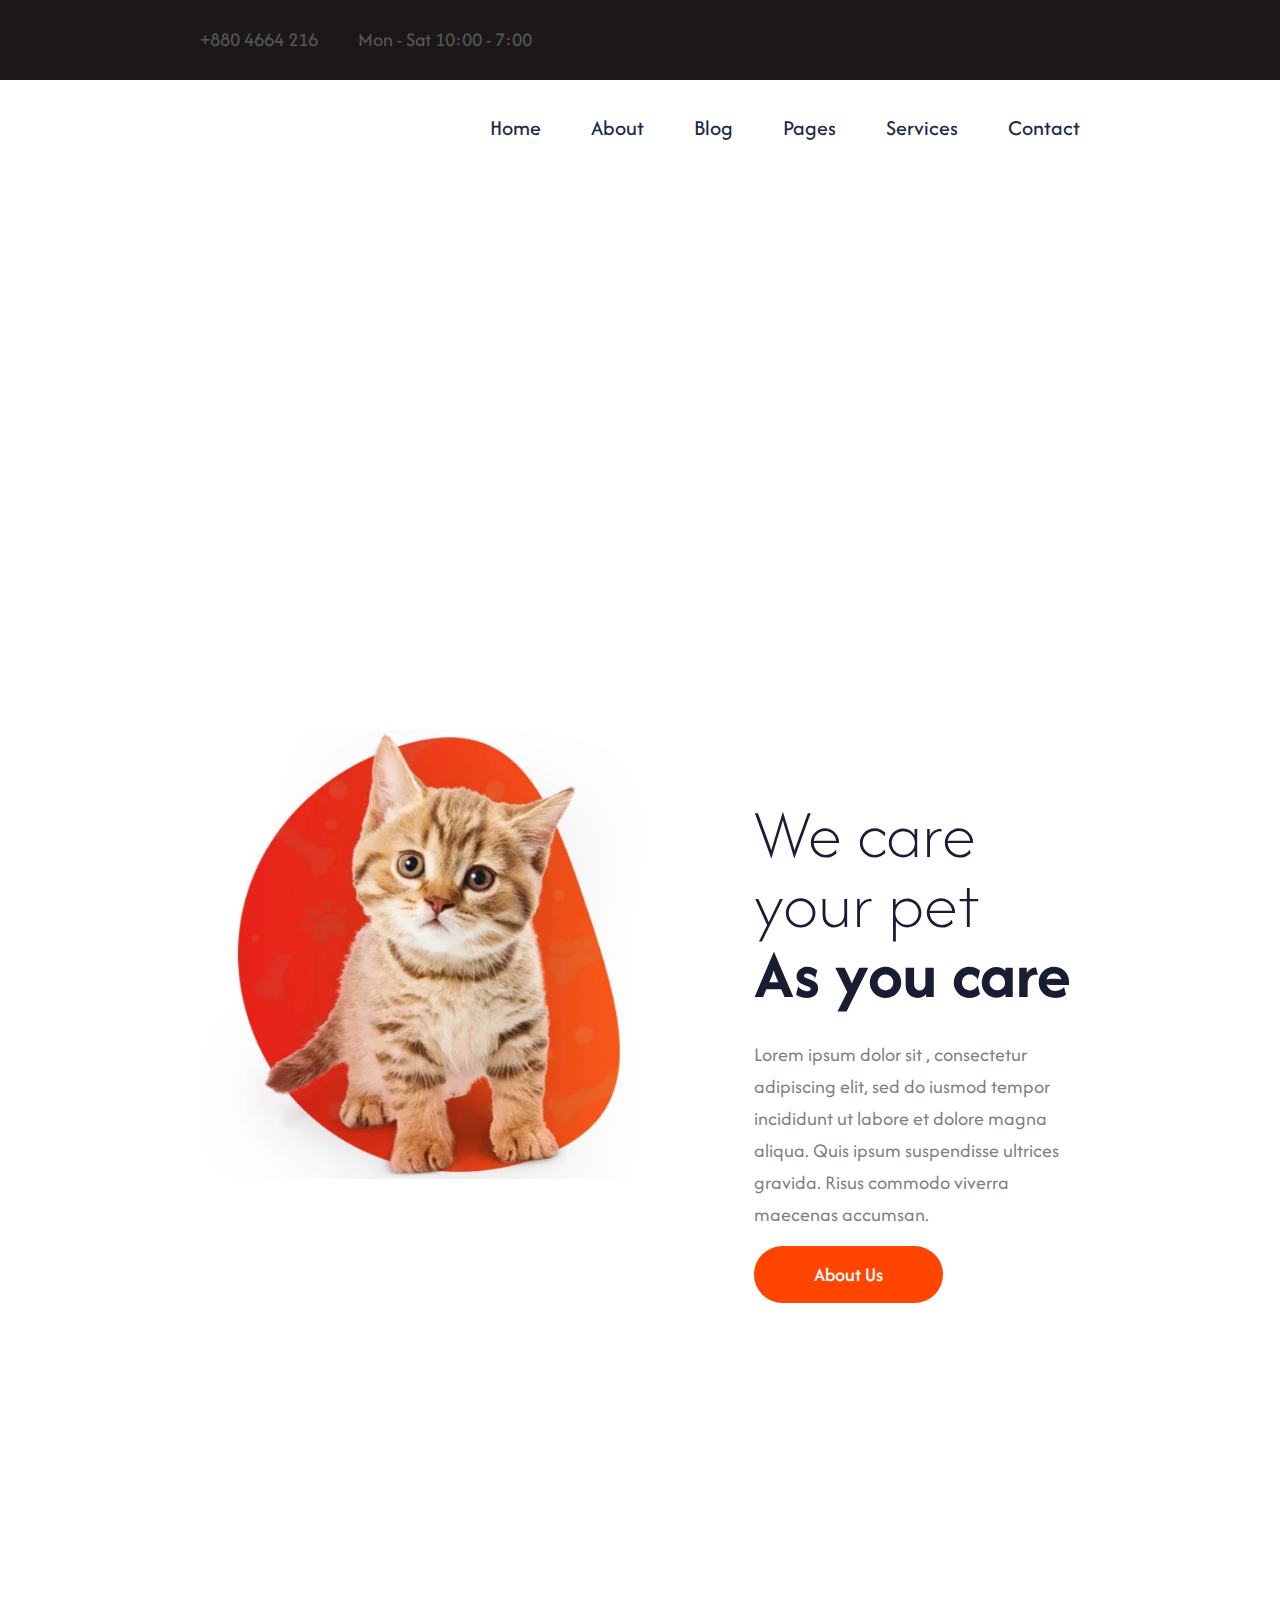
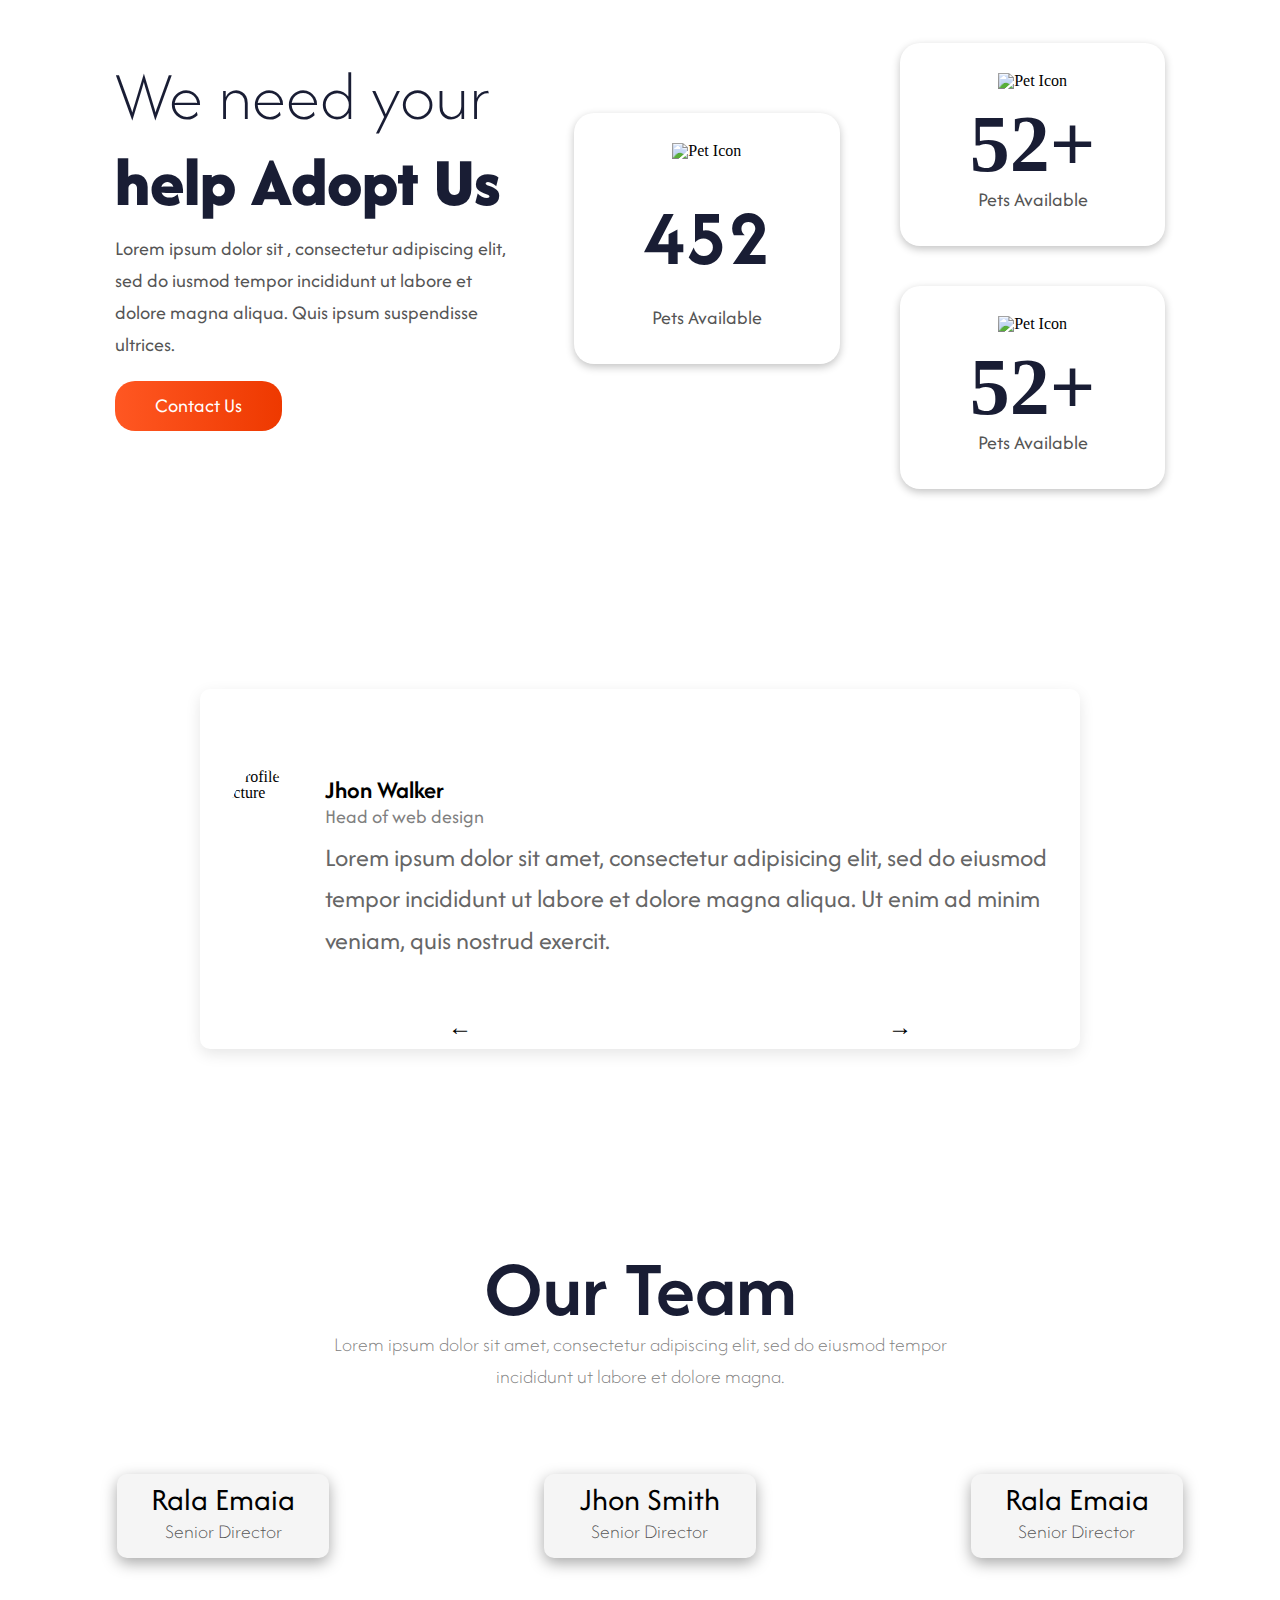
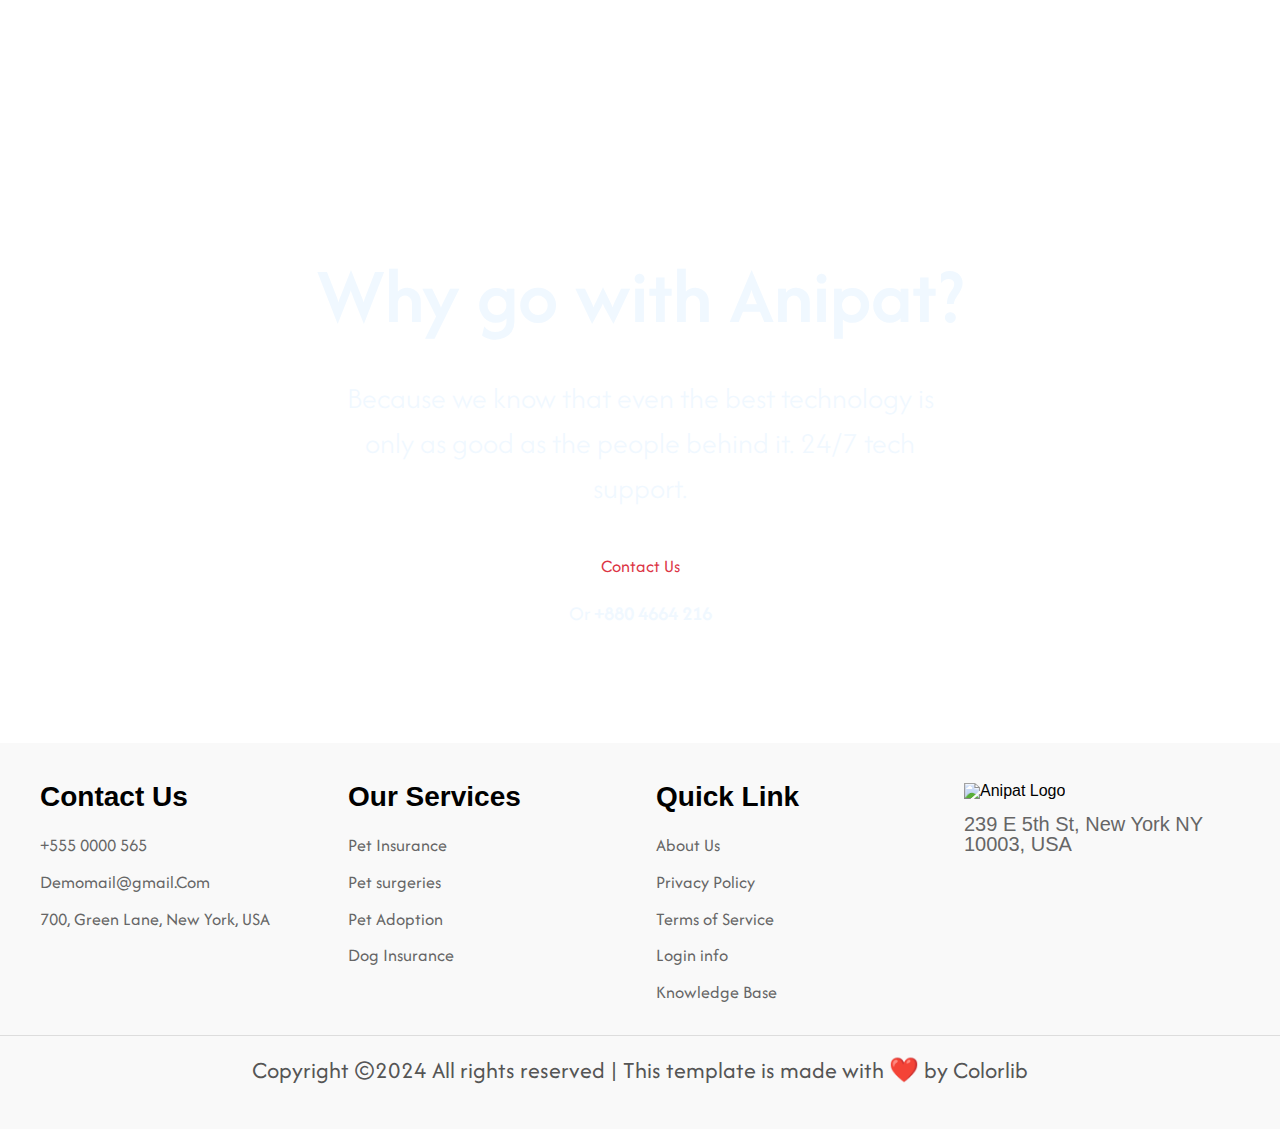
==== aboutus.html @ 65e881c6 "first commit" ====
<!DOCTYPE html>
<html lang="en">
<head>
    <meta charset="UTF-8">
    <meta name="viewport" content="width=device-width, initial-scale=1.0">
    <title>Animal</title>
    <link rel="stylesheet" href="./assets/css/main.css">
    <link rel="stylesheet" href="https://cdnjs.cloudflare.com/ajax/libs/font-awesome/6.6.0/css/all.min.css" integrity="sha512-Kc323vGBEqzTmouAECnVceyQqyqdsSiqLQISBL29aUW4U/M7pSPA/gEUZQqv1cwx4OnYxTxve5UMg5GT6L4JJg==" crossorigin="anonymous" referrerpolicy="no-referrer" />
    <link rel="preconnect" href="https://fonts.googleapis.com">
    <link rel="preconnect" href="https://fonts.gstatic.com" crossorigin>
    <link href="https://fonts.googleapis.com/css2?family=Afacad+Flux:wght@100..1000&display=swap" rel="stylesheet">
    <script defer src="./assets/js/increment.js"></script>
    <script defer src="./assets/js/slider.js"></script>
    <script defer src="./assets/js/bars.js"></script>
    <script defer src="./assets/js/main.js"></script>
</head>
<body>
    <!-- top-header -->
    <header class="top-header">
        <ul class="text">
            <p>+880 4664 216</p>
            <p> Mon - Sat 10:00 - 7:00</p>
        </ul>
        <ul class="icon">
            <i class="fa-brands fa-facebook-f"></i>
            <i class="fa-brands fa-pinterest-p"></i>
            <i class="fa-brands fa-google-plus-g"></i>
            <i class="fa-brands fa-linkedin-in"></i>
        </ul>
    </header>
    <!-- header -->
     <header class="main-header">
        <img src="https://preview.colorlib.com/theme/anipat/img/logo.png.webp" alt="" >
        <ul class="pages">
            <p><a href="home.html">Home</a></p>
<p><a href="aboutus.html">About</a></p>
<p><a href="blog.html">Blog</a></p>
<p><a href="pages.html">Pages</a></p>
<p><a href="services.html">Services</a></p>
<p><a href="contact.html">Contact</a></p>
        </ul>
        <div class="hamburger">
            <i class="fa-solid fa-bars"></i>
            <p  id="pages">Home</p>
            <p id="pages">About</p>
            <p id="pages">Blog</p>
            <p id="pages">Pages</p>
            <p id="pages">Services</p>
            <p id="pages">Contact</p>
        </div>
        
     </header>


     <!-- aboutus -->
     <section class="about-us">
        <div class="content">
            <h1>About Us</h1>
        </div>
    </section>
    <!-- wecare -->

    <div class="wecare">
        <div class="image">
        <img src="./assets/media/wecare.jpg" alt="wecare">
    </div>
    <div class="text">
        <h5>We care your pet</h5>
        <h4>As you care</h4>
        <p>Lorem ipsum dolor sit , consectetur adipiscing elit, sed do
            iusmod tempor incididunt ut labore et dolore magna aliqua.
            Quis ipsum suspendisse ultrices gravida. Risus commodo
            viverra maecenas accumsan.</p>
        <button>About Us</button>
    </div>
    </div>
    

    <!-- adoptus -->
    <section class="adopt-section">
        <div class="content">

            <h2>We need your</h2>
            <h2> <strong>help Adopt Us</strong></h2>
            <p>Lorem ipsum dolor sit , consectetur adipiscing elit, sed do iusmod tempor incididunt ut labore et dolore magna aliqua. Quis ipsum suspendisse ultrices.</p>
            <a href="#" class="contact-btn">Contact Us</a>
        </div>
        <div class="container">
        <div class="card-container1">
            <div class="card">
                <img src="https://preview.colorlib.com/theme/anipat/img/adapt_icon/1.png" alt="Pet Icon">
                <p class="number1">452</p>
                <p>Pets Available</p>
            </div>
        </div>
        <div class="card-container2">
            <div class="card">
                <img src="https://preview.colorlib.com/theme/anipat/img/adapt_icon/2.png" alt="Pet Icon">
                <br>
                <span class="number">52</span><span class="plus">+</span>
                <p>Pets Available</p>
            </div>
            <div class="card">
                <img src="https://preview.colorlib.com/theme/anipat/img/adapt_icon/3.png" alt="Pet Icon">
                <br>
                <span class="number">52</span><span class="plus">+</span>
                <p>Pets Available</p>
            </div>
        </div>
    </div>
</div>
    </section>


    <!-- slider -->
    <div class="slider-container">
        <div class="slider">
            <div class="slide active">
                <img src="https://preview.colorlib.com/theme/anipat/img/team/1.png" alt="Profile Picture" class="profile-img">
                <div class="testimonial-content">
                    <h3>Jhon Walker</h3>
                    <h4>Head of web design</h4>
                    <p>Lorem ipsum dolor sit amet, consectetur adipisicing elit, sed do eiusmod tempor incididunt ut labore et dolore magna aliqua. Ut enim ad minim veniam, quis nostrud exercit.</p>
                </div>
            </div>
            <div class="slide">
                <img src="https://preview.colorlib.com/theme/anipat/img/team/1.png" alt="Profile Picture" class="profile-img">
                <div class="testimonial-content">
                    <h3>Jhon Walker</h3>
                    <h4>Head of web design</h4>
                    <p>Lorem ipsum dolor sit amet, consectetur adipisicing elit, sed do eiusmod tempor incididunt ut labore et dolore magna aliqua. Ut enim ad minim veniam, quis nostrud exercit.</p>
                </div>
            </div>
            <div class="slide">
                <img src="https://preview.colorlib.com/theme/anipat/img/team/1.png" alt="Profile Picture" class="profile-img">
                <div class="testimonial-content">
                    <h3>Jhon Walker</h3>
                    <h4>Head of web design</h4>
                    <p>Lorem ipsum dolor sit amet, consectetur adipisicing elit, sed do eiusmod tempor incididunt ut labore et dolore magna aliqua. Ut enim ad minim veniam, quis nostrud exercit.</p>
                </div>
            </div>
        </div>
        <div class="navigation">
            <span class="nav-button prev">&larr;</span>
            <span class="nav-button next">&rarr;</span>
        </div>
    </div>
    

    <!-- ourteam -->
     <div class="ourteam">
        <div class="textcontainer">
            <h3>Our Team</h3>
            <p>Lorem ipsum dolor sit amet, consectetur adipiscing elit, sed do eiusmod tempor incididunt ut labore et dolore magna.</p>
        </div>
    <div class="profile-container">
        <div class="profile-card">
            <img src="https://preview.colorlib.com/theme/anipat/img/team/1.png" alt="Profile Picture 1">
            <div class="profile-info">
                <h3>Rala Emaia</h3>
                <p>Senior Director</p>
            </div>
        </div>
        <div class="profile-card">
            <img src="https://preview.colorlib.com/theme/anipat/img/team/2.png" alt="Profile Picture 2">
            <div class="profile-info">
                <h3>Jhon Smith</h3>
                <p>Senior Director</p>
            </div>
        </div>
        <div class="profile-card">
            <img src="https://preview.colorlib.com/theme/anipat/img/team/3.png" alt="Profile Picture 3">
            <div class="profile-info">
                <h3>Rala Emaia</h3>
                <p>Senior Director</p>
            </div>
        </div>
    </div>
</div>

<!-- whygo -->
<div class="whygo">
    
        <div class="why">Why go with Anipat?</div>
        <div class="context">Because we know that even the best technology is only as good as the people behind it. 24/7 tech support. </div>
        <button>Contact Us</button>
        <p>Or <b>+880 4664 216</b></p>
      </div>

      <!-- footer -->
      <footer>
        <div class="footer-container">
          <div class="footer-section">
            <h3>Contact Us</h3>
            <p>+555 0000 565</p>
            <p>Demomail@gmail.Com</p>
            <p>700, Green Lane, New York, USA</p>
          </div>
          <div class="footer-section">
            <h3>Our Services</h3>
            <p>Pet Insurance</p>
            <p>Pet surgeries</p>
            <p>Pet Adoption</p>
            <p>Dog Insurance</p>
          </div>
          <div class="footer-section">
            <h3>Quick Link</h3>
            <p>About Us</p>
            <p>Privacy Policy</p>
            <p>Terms of Service</p>
            <p>Login info</p>
            <p>Knowledge Base</p>
          </div>
          <div class="footer-section">
            <div class="footer-logo">
              <img src="https://preview.colorlib.com/theme/anipat/img/logo.png.webp" alt="Anipat Logo">
              <address>239 E 5th St, New York NY 10003, USA</address>
            </div>
            <div class="social-icons">
              <a href="#"><i class="fab fa-facebook-f"></i></a>
              <a href="#"><i class="fab fa-pinterest-p"></i></a>
              <a href="#"><i class="fab fa-google-plus-g"></i></a>
              <a href="#"><i class="fab fa-linkedin-in"></i></a>
            </div>
          </div>
        </div>
        <div class="footer-bottom">
          <p>Copyright ©2024 All rights reserved | This template is made with <span>❤️</span> by Colorlib</p>
        </div>
      </footer>
</body>
</body>
</html>
---- assets/css/main.css ----
/* http://meyerweb.com/eric/tools/css/reset/
   v5.0.2 | 20191019
   License: none (public domain)
*/
@import url("https://fonts.googleapis.com/css2?family=Roboto:ital,wght@0,100;0,300;0,400;0,500;0,700;0,900;1,100;1,300;1,400;1,500;1,700;1,900&display=swap");
html, body, div, span, applet, object, iframe,
h1, h2, h3, h4, h5, h6, p, blockquote, pre,
a, abbr, acronym, address, big, cite, code,
del, dfn, em, img, ins, kbd, q, s, samp,
small, strike, strong, sub, sup, tt, var,
b, u, i, center,
dl, dt, dd, ol, ul, li,
fieldset, form, label, legend,
table, caption, tbody, tfoot, thead, tr, th, td,
article, aside, canvas, details, embed,
figure, figcaption, footer, header, hgroup,
main, menu, nav, output, ruby, section, summary,
time, mark, audio, video {
  margin: 0;
  padding: 0;
  border: 0;
  font-size: 100%;
  font: inherit;
  vertical-align: baseline;
}

/* HTML5 display-role reset for older browsers */
article, aside, details, figcaption, figure,
footer, header, hgroup, main, menu, nav, section {
  display: block;
}

/* HTML5 hidden-attribute fix for newer browsers */
*[hidden] {
  display: none;
}

body {
  line-height: 1;
}

menu, ol, ul {
  list-style: none;
}

blockquote, q {
  quotes: none;
}

blockquote:before, blockquote:after,
q:before, q:after {
  content: "";
  content: none;
}

table {
  border-collapse: collapse;
  border-spacing: 0;
}

* {
  font-family: "Afacad Flux";
}

.top-header {
  display: flex;
  justify-content: space-between;
  align-items: center;
  background-color: #1C1818;
  padding: 24px 200px;
}
.top-header ul.text {
  display: flex;
  gap: 40px;
  color: #e2e2e2;
  font-size: 20px;
  font-family: "Afacad Flux";
  font-weight: 450;
}
.top-header ul.text p {
  margin: 0;
}
.top-header ul.icon {
  display: flex;
  gap: 40px;
}
.top-header ul.icon i {
  color: #e2e2e2;
  font-size: 18px;
  cursor: pointer;
  transition: color 0.3s ease;
}
.top-header ul.icon i:hover {
  color: #dc3545;
}
@media (max-width: 1024px) {
  .top-header {
    padding: 24px 100px;
  }
  .top-header ul.text {
    font-size: 18px;
    gap: 30px;
  }
  .top-header ul.icon i {
    font-size: 16px;
  }
}
@media (max-width: 600px) {
  .top-header {
    flex-direction: column;
    padding: 24px 20px;
    gap: 20px;
  }
  .top-header ul.text {
    flex-direction: column;
    align-items: center;
    gap: 15px;
    font-size: 16px;
  }
  .top-header ul.icon {
    gap: 20px;
  }
  .top-header ul.icon i {
    font-size: 16px;
  }
}

* {
  font-family: "Roboto";
}

.main-header {
  display: flex;
  justify-content: space-between;
  align-items: center;
  padding: 30px 200px;
  background-color: #fff;
  font-family: "Afacad Flux";
}
.main-header img {
  height: 36px;
}
.main-header ul.pages {
  display: flex;
  gap: 50px;
  list-style: none;
}
.main-header ul.pages p a {
  margin: 0;
  font-size: 22px;
  font-weight: 450;
  color: #1a2b48;
  cursor: pointer;
  position: relative;
}
.main-header ul.pages p a:hover {
  color: #dc3545;
}
.main-header ul.pages p a:after {
  content: "";
  display: block;
  width: 0;
  height: 2px;
  background: #ff0000;
  transition: width 0.3s;
  position: absolute;
  bottom: -5px;
  left: 0;
}
.main-header ul.pages p a:hover:after {
  width: 100%;
}
.main-header .hamburger {
  display: none;
  flex-direction: column;
  gap: 4px;
  cursor: pointer;
}
.main-header .hamburger span {
  width: 30px;
  height: 3px;
  background-color: #1a2b48;
  transition: background-color 0.3s;
}
.main-header .hamburger:hover span {
  background-color: #dc3545;
}
@media (max-width: 1024px) {
  .main-header {
    padding: 30px 100px;
  }
  .main-header ul.pages {
    gap: 30px;
  }
  .main-header ul.pages p {
    font-size: 20px;
  }
}
@media (max-width: 768px) {
  .main-header {
    padding: 30px 50px;
  }
  .main-header ul.pages {
    display: none;
  }
  .main-header .hamburger {
    display: flex;
  }
  .main-header.menu-open ul.pages {
    display: flex;
    position: absolute;
    top: 100%;
    left: 0;
    width: 100%;
    flex-direction: column;
    background-color: #fff;
    padding: 20px 0;
    gap: 20px;
  }
  .main-header.menu-open ul.pages p {
    text-align: center;
  }
}

.care-part {
  display: flex;
  flex-direction: column;
  align-items: flex-start;
  justify-content: center;
  padding: 50px;
  height: 610px;
  background: url("https://preview.colorlib.com/theme/anipat/img/banner/banner.png.webp") no-repeat;
  overflow: visible;
  background-size: contain;
  font-family: "Afacad Flux";
}
.care-part p {
  margin: 0;
  padding-left: 200px;
  color: white;
  font-family: "Afacad Flux";
  font-weight: 100;
}
.care-part p:first-child {
  font-size: 90px;
}
.care-part p:nth-child(2) {
  font-size: 90px;
  font-weight: 900;
  margin: 10px 0;
}
.care-part p:nth-child(3) {
  font-size: 20px;
  width: 50%;
  line-height: 1;
  margin-bottom: 20px;
  font-weight: 300;
}
.care-part p:nth-child(4) {
  font-size: 20px;
  width: 50%;
  font-weight: 300;
  line-height: 1;
  margin-bottom: 20px;
}
.care-part button {
  font-family: "Afacad Flux";
  background-color: white;
  color: #dc3545;
  font-size: 18px;
  padding: 18px 60px;
  border: none;
  border-radius: 30px;
  cursor: pointer;
  transition: background-color 0.3s ease;
  margin-left: 200px;
  margin-top: 25px;
}
.care-part button:hover {
  background-color: red;
  color: white;
}
.care-part img {
  position: absolute;
  bottom: -300px;
  right: 120px;
  width: 800px;
}

.services h3 {
  text-align: center;
  font-size: 60px;
  font-family: "Afacad Flux";
  margin-top: 300px;
  font-weight: 800;
  color: #191D34;
}
.services p {
  text-align: center;
  font-size: 20px;
  font-family: "Afacad Flux";
  font-weight: 300;
  margin-top: 20px;
  color: gray;
}
.services .second {
  margin-top: 6px;
}
.services .cards {
  margin-top: 50px;
  margin-left: 200px;
  margin-right: 200px;
  display: flex;
  justify-content: space-between;
  flex-wrap: wrap;
}
.services .cards .card {
  border: 0.2px solid orange;
  width: 20%;
  display: flex;
  flex-direction: column;
  padding: 50px 60px;
  border-radius: 12px;
  transition: width 1sn;
}
.services .cards .card img {
  width: 200px;
  margin: 0 auto;
}
.services .cards .card h5 {
  text-align: center;
  font-size: 30px;
  font-family: "Afacad Flux";
  font-weight: 500;
  margin-top: 20px;
}
.services .cards .card:hover {
  box-shadow: rgba(100, 100, 111, 0.2) 0px 7px 29px 0px;
  border: none;
}

.wecare {
  margin-top: 200px;
  display: flex;
  justify-content: space-between;
}
.wecare .image {
  display: flex;
  height: 450px;
  margin-left: 200px;
}
.wecare .text {
  margin-left: 100px;
  margin-top: 50px;
  text-align: left;
  margin-right: 200px;
}
.wecare .text h5 {
  color: #191D34;
  font-size: 70px;
  font-family: "Afacad Flux";
  font-weight: 200;
  margin-top: 20px;
}
.wecare .text h4 {
  color: #191D34;
  font-size: 70px;
  font-family: "Afacad Flux";
  font-weight: 700;
}
.wecare .text p {
  font-family: "Afacad Flux";
  font-size: 20px;
  color: grey;
  margin-top: 30px;
}
.wecare .text button {
  font-family: "Afacad Flux";
  background: orangered;
  border-radius: 40px;
  color: white;
  border: none;
  font-size: 20px;
  padding: 15px 60px;
  margin-top: 15px;
  font-weight: 500;
}

.content {
  margin-top: 300px;
}
@media (max-width: 1024px) {
  .content {
    margin-top: 200px;
  }
}
@media (max-width: 600px) {
  .content {
    margin-top: 100px;
  }
}

h2 {
  font-family: "Afacad Flux";
  color: #191D34;
  font-size: 70px;
  font-weight: 200;
  margin-bottom: 16px;
  padding-left: 0px;
}
h2 strong {
  font-weight: 800;
}
@media (max-width: 1024px) {
  h2 {
    font-size: 50px;
  }
}
@media (max-width: 600px) {
  h2 {
    font-size: 40px;
  }
}

p {
  font-family: "Afacad Flux";
  color: #555;
  font-size: 20px;
  line-height: 1.6;
}
@media (max-width: 600px) {
  p {
    font-size: 18px;
  }
}

a {
  font-family: "Afacad Flux";
  text-decoration: none;
}

.adopt-section {
  padding-left: 100px;
  padding-right: 100px;
  display: flex;
  justify-content: space-around;
  align-items: center;
  background-color: white;
  gap: 10px;
}
@media (max-width: 1024px) {
  .adopt-section {
    padding-left: 50px;
    padding-right: 50px;
  }
}
@media (max-width: 600px) {
  .adopt-section {
    flex-direction: column;
    padding-left: 20px;
    padding-right: 20px;
  }
}
.adopt-section .content {
  max-width: 400px;
}
.adopt-section .container {
  display: flex;
  gap: 40px;
}
@media (max-width: 600px) {
  .adopt-section .container {
    flex-direction: column;
    gap: 20px;
  }
}
.adopt-section .contact-btn {
  display: inline-block;
  padding: 15px 40px;
  background: linear-gradient(to right, #ff5722, #ee3900);
  color: white;
  border-radius: 20px;
  font-size: 20px;
  margin-top: 20px;
  transition: background 0.3s ease;
}
.adopt-section .contact-btn:hover {
  background: #d53300;
}
@media (max-width: 1024px) {
  .adopt-section .contact-btn {
    padding: 12px 30px;
    font-size: 18px;
  }
}
@media (max-width: 600px) {
  .adopt-section .contact-btn {
    padding: 10px 25px;
    font-size: 16px;
  }
}
.adopt-section .card-container1, .adopt-section .card-container2 {
  text-align: center;
  margin-top: 300px;
  display: flex;
  justify-content: space-around;
  gap: 50px;
}
@media (max-width: 1024px) {
  .adopt-section .card-container1, .adopt-section .card-container2 {
    display: none;
  }
}
@media (max-width: 600px) {
  .adopt-section .card-container1, .adopt-section .card-container2 {
    flex-direction: column;
    margin-top: 50px;
    gap: 20px;
    padding-left: 0;
  }
}
.adopt-section .card-container2 {
  display: block;
}
.adopt-section .card-container1 {
  text-align: center;
  justify-content: center;
  align-items: center;
  padding: 20px;
  height: 50%;
  margin-top: 350px;
}
.adopt-section .card {
  display: block;
  text-align: center;
  margin-top: 40px;
  background-color: white;
  border-radius: 20px;
  padding: 30px 70px;
  box-shadow: rgba(0, 0, 0, 0.24) 0px 3px 8px;
  flex: 1;
}
.adopt-section .card img {
  width: 70px;
  height: 70px;
  margin-bottom: 15px;
}
.adopt-section .card .number1, .adopt-section .card .number, .adopt-section .card .plus {
  font-size: 80px;
  font-weight: bold;
  color: #191D34;
}
@media (max-width: 1024px) {
  .adopt-section .card .number1, .adopt-section .card .number, .adopt-section .card .plus {
    font-size: 60px;
  }
}
@media (max-width: 600px) {
  .adopt-section .card .number1, .adopt-section .card .number, .adopt-section .card .plus {
    font-size: 40px;
  }
}
.adopt-section .card p {
  margin: 0;
}

.slider-container {
  max-width: 1000px;
  margin: 200px;
  position: relative;
  overflow: hidden;
  background: #fff;
  border-radius: 10px;
  box-shadow: 0 5px 15px rgba(0, 0, 0, 0.1);
  padding: 20px;
}
.slider-container .slider {
  display: flex;
  transition: transform 0.4s ease-in-out;
}
.slider-container .slider .slide {
  min-width: 100%;
  display: flex;
  align-items: center;
  justify-content: center;
  padding-top: 60px;
  padding-bottom: 60px;
  padding-left: 30px;
  padding-right: 30px;
  opacity: 0.3;
  transition: opacity 0.4s ease-in-out;
}
.slider-container .slider .slide.active {
  opacity: 1;
}
.slider-container .slider .slide .profile-img {
  border-radius: 50%;
  margin-right: 20px;
  width: 200px;
  height: 200px;
}
.slider-container .slider .slide .testimonial-content {
  font-family: "Afacad Flux";
}
.slider-container .slider .slide .testimonial-content h3 {
  font-size: 25px;
  margin-bottom: 5px;
  font-weight: 600;
}
.slider-container .slider .slide .testimonial-content h4 {
  font-size: 20px;
  color: gray;
  margin-bottom: 10px;
}
.slider-container .slider .slide .testimonial-content p {
  font-size: 26px;
  color: #666;
}
.slider-container .navigation {
  position: absolute;
  bottom: 10px;
  width: 100%;
  display: flex;
  justify-content: space-around;
  padding: 0 20px;
}
.slider-container .navigation .nav-button {
  cursor: pointer;
  font-size: 24px;
  color: black;
}
.slider-container .navigation .nav-button:hover {
  color: #333;
}

.ourteam {
  font-family: "Afacad Flux";
  text-align: center;
}

.textcontainer {
  width: 50%;
  margin-left: 25%;
  text-align: center;
}
.textcontainer h3 {
  color: #191D34;
  font-size: 80px;
  font-weight: 600;
}
.textcontainer p {
  font-size: 20px;
  font-weight: 200;
  color: grey;
}
@media (max-width: 1024px) {
  .textcontainer {
    width: 70%;
    margin-left: 15%;
  }
  .textcontainer h3 {
    font-size: 60px;
  }
  .textcontainer p {
    font-size: 18px;
  }
}
@media (max-width: 600px) {
  .textcontainer {
    width: 90%;
    margin-left: 5%;
  }
  .textcontainer h3 {
    font-size: 40px;
  }
  .textcontainer p {
    font-size: 16px;
  }
}

.profile-container {
  display: flex;
  justify-content: space-around;
  margin-top: 100px;
}
.profile-container .profile-card {
  position: relative;
  width: 30%;
}
.profile-container .profile-card:hover .profile-info {
  transform: translate(0, -50px);
}
.profile-container .profile-card img {
  z-index: -1;
  width: 100%;
  border-radius: 10px;
}
.profile-container .profile-card .profile-info {
  cursor: pointer;
  position: relative;
  z-index: 999;
  background-color: whitesmoke;
  margin-left: 25%;
  box-shadow: rgba(0, 0, 0, 0.35) 0px 5px 15px;
  border-radius: 10px;
  padding: 10px;
  width: 50%;
  transition: transform 0.3s ease;
  transform: translate(0, -35px);
}
.profile-container .profile-card .profile-info h3 {
  font-size: 32px;
  font-weight: 400;
}
.profile-container .profile-card .profile-info p {
  font-size: 20px;
  font-weight: 200;
}
@media (max-width: 1024px) {
  .profile-container {
    flex-direction: column;
    align-items: center;
  }
  .profile-container .profile-card {
    width: 60%;
  }
  .profile-container .profile-card .profile-info {
    width: 70%;
    margin-left: 15%;
  }
  .profile-container .profile-card .profile-info h3 {
    font-size: 28px;
  }
  .profile-container .profile-card .profile-info p {
    font-size: 18px;
  }
}
@media (max-width: 600px) {
  .profile-container .profile-card {
    width: 90%;
  }
  .profile-container .profile-card .profile-info {
    width: 80%;
    margin-left: 10%;
  }
  .profile-container .profile-card .profile-info h3 {
    font-size: 24px;
  }
  .profile-container .profile-card .profile-info p {
    font-size: 16px;
  }
}

.whygo {
  display: flex;
  flex-direction: column;
  align-items: center;
  justify-content: center;
  margin-top: 150px;
  height: 600px;
  background: url("https://preview.colorlib.com/theme/anipat/img/banner/contact_bg.png") no-repeat;
  text-align: center;
  background-size: contain;
  font-family: "Afacad Flux";
  width: 100%;
  justify-content: center;
}
.whygo .why {
  font-weight: 600;
  font-size: 80px;
  color: aliceblue;
  margin: 0 auto;
  justify-content: center;
}
.whygo .context {
  width: 50%;
  margin-top: 40px;
  line-height: 1.5;
  font-weight: 300;
  font-size: 30px;
  color: aliceblue;
}
.whygo p {
  color: aliceblue;
  font-size: 20px;
}
.whygo p b {
  font-weight: 600;
}
.whygo button {
  font-family: "Afacad Flux";
  background-color: white;
  color: #dc3545;
  font-size: 18px;
  padding: 18px 60px;
  border: none;
  border-radius: 30px;
  cursor: pointer;
  margin-bottom: 2px;
  transition: background-color 0.3s ease;
  margin-top: 25px;
}
.whygo button:hover {
  background-color: red;
  color: white;
}

footer {
  background-color: #f9f9f9;
  padding: 40px 0;
  font-family: Arial, sans-serif;
}
footer .footer-container {
  display: flex;
  justify-content: space-between;
  max-width: 1200px;
  margin: 0 auto;
}
footer .footer-container .footer-section {
  flex-basis: 23%;
}
footer .footer-container .footer-section h3 {
  font-size: 28px;
  margin-bottom: 20px;
  font-weight: 600;
}
footer .footer-container .footer-section p {
  margin: 8px 0;
  font-size: 18px;
  color: #666;
}
footer .footer-container .footer-section p:hover {
  color: orangered;
}
footer .footer-container .footer-section .footer-logo img {
  width: 150px;
}
footer .footer-container .footer-section .footer-logo address {
  font-style: normal;
  font-size: 20px;
  color: #666;
  margin-top: 15px;
}
footer .footer-container .footer-section .social-icons {
  margin-top: 20px;
}
footer .footer-container .footer-section .social-icons a {
  color: #666;
  margin-right: 15px;
  font-size: 30px;
  text-decoration: none;
}
footer .footer-bottom {
  text-align: center;
  margin-top: 20px;
  border-top: 1px solid #ddd;
  padding-top: 15px;
  color: #666;
}
footer .footer-bottom span {
  color: red;
}
footer .footer-bottom p {
  font-size: 24px;
  margin: 0;
}

.about-us {
  text-align: center;
  height: 353px;
  margin: 0 auto;
  color: white;
  background-image: url("https://preview.colorlib.com/theme/anipat/img/banner/bradcam.png");
  background-size: cover;
  background-position: center;
  background-repeat: no-repeat;
  display: flex;
  flex-direction: column;
  align-items: center;
  justify-content: center;
}
.about-us h1 {
  padding: 100px;
  font-size: 80px;
  font-weight: bold;
  font-family: "Afacad Flux", sans-serif;
  margin: 0;
  transform: translateY(-50%);
}

iframe {
  width: 76%;
  height: 400px;
  margin: 0 auto;
  margin-top: 100px;
  margin-left: 12%;
}

.contact-section {
  background: #fff;
  padding: 20px;
  border-radius: 8px;
  box-shadow: 0 4px 10px rgba(0, 0, 0, 0.1);
  max-width: 1000px;
  display: grid;
  grid-template-columns: 2fr 1fr; /* Form takes 2/3 of the space, info 1/3 */
  gap: 20px;
  font-family: "Afacad Flux";
  margin: 0 auto;
  margin-top: 100px;
  margin-bottom: 100px;
}
.contact-section .form-part {
  margin-right: 30px;
}
.contact-section .form-part h1 {
  font-size: 35px;
  font-weight: 500;
  margin-bottom: 10px;
}
.contact-section .form-part form {
  display: flex;
  flex-direction: column;
  gap: 15px;
}
.contact-section .form-part form textarea, .contact-section .form-part form input {
  width: 100%;
  padding: 10px;
  border: 1px solid #ddd;
  border-radius: 5px;
  font-size: 14px;
  resize: none;
}
.contact-section .form-part form textarea:focus, .contact-section .form-part form input:focus {
  border-color: #ff6347;
  outline: none;
}
.contact-section .form-part form .input-fields {
  display: flex;
  justify-content: space-between;
  gap: 15px;
}
.contact-section .form-part form .input-fields input {
  width: calc(50% - 7.5px); /* For side by side fields */
}
.contact-section .form-part form .send-btn {
  padding: 10px;
  background-color: transparent;
  color: #ff6347;
  border: 2px solid #ff6347;
  font-weight: bold;
  text-transform: uppercase;
  cursor: pointer;
  border-radius: 5px;
  transition: background-color 0.3s ease, color 0.3s ease;
}
.contact-section .form-part form .send-btn:hover {
  background-color: #ff6347;
  color: #fff;
}
.contact-section .contact-info {
  display: flex;
  flex-direction: column;
  gap: 10px;
  justify-content: flex-start;
  font-size: 14px;
}
.contact-section .contact-info p {
  display: flex;
  align-items: center;
  gap: 10px;
}
.contact-section .contact-info p .icon {
  font-size: 20px;
}/*# sourceMappingURL=main.css.map */
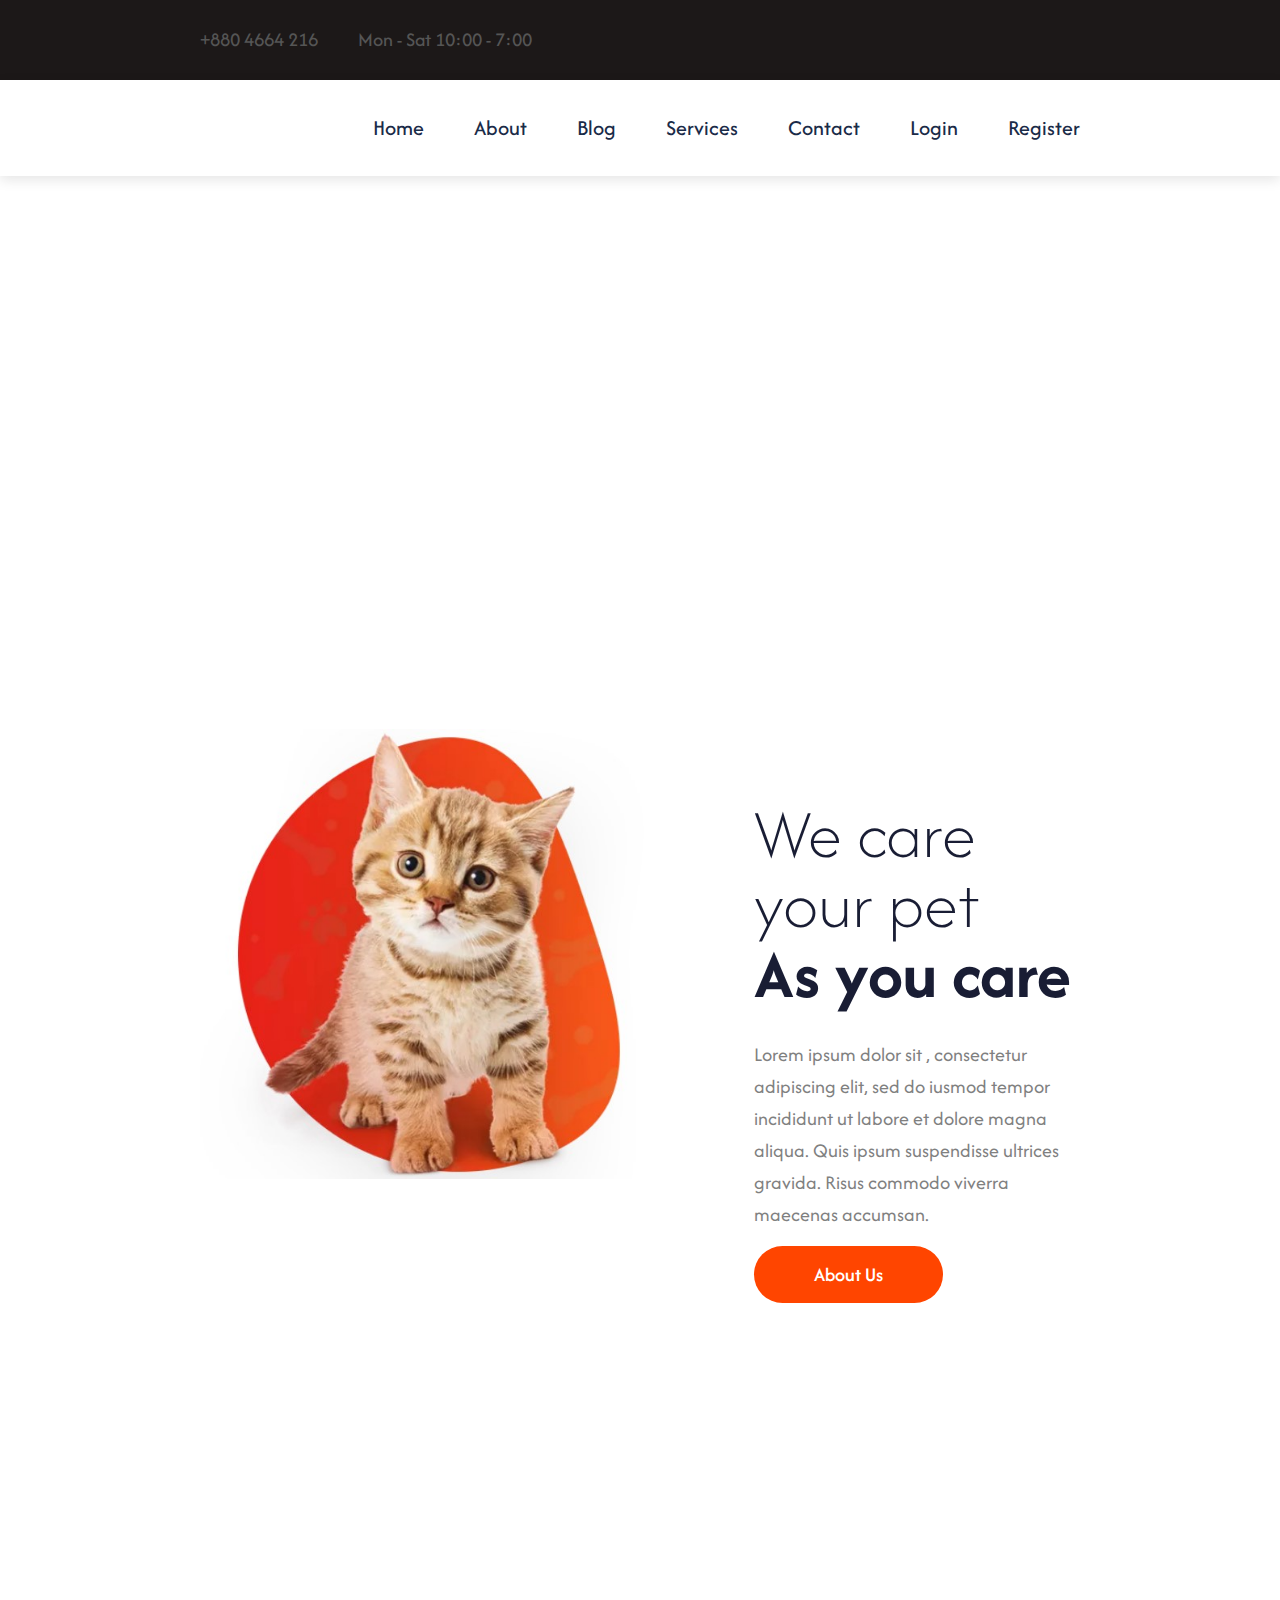
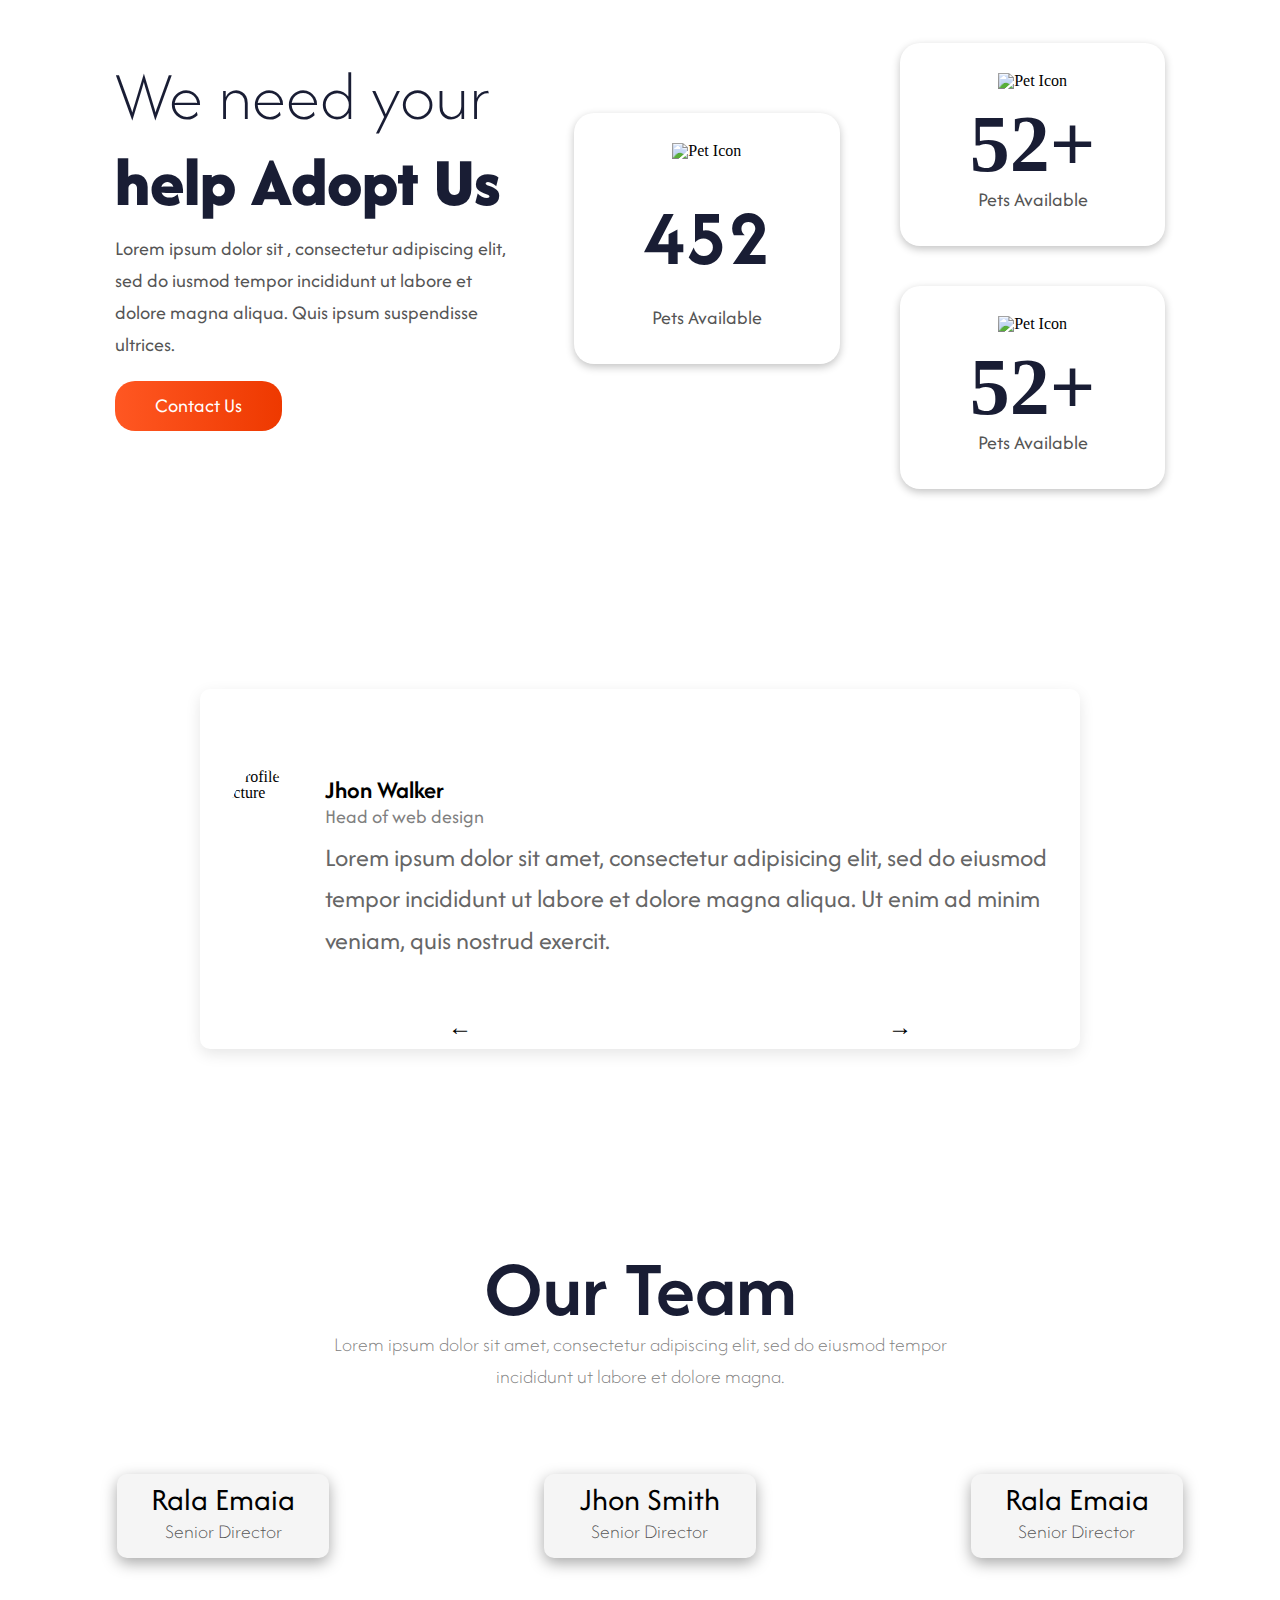
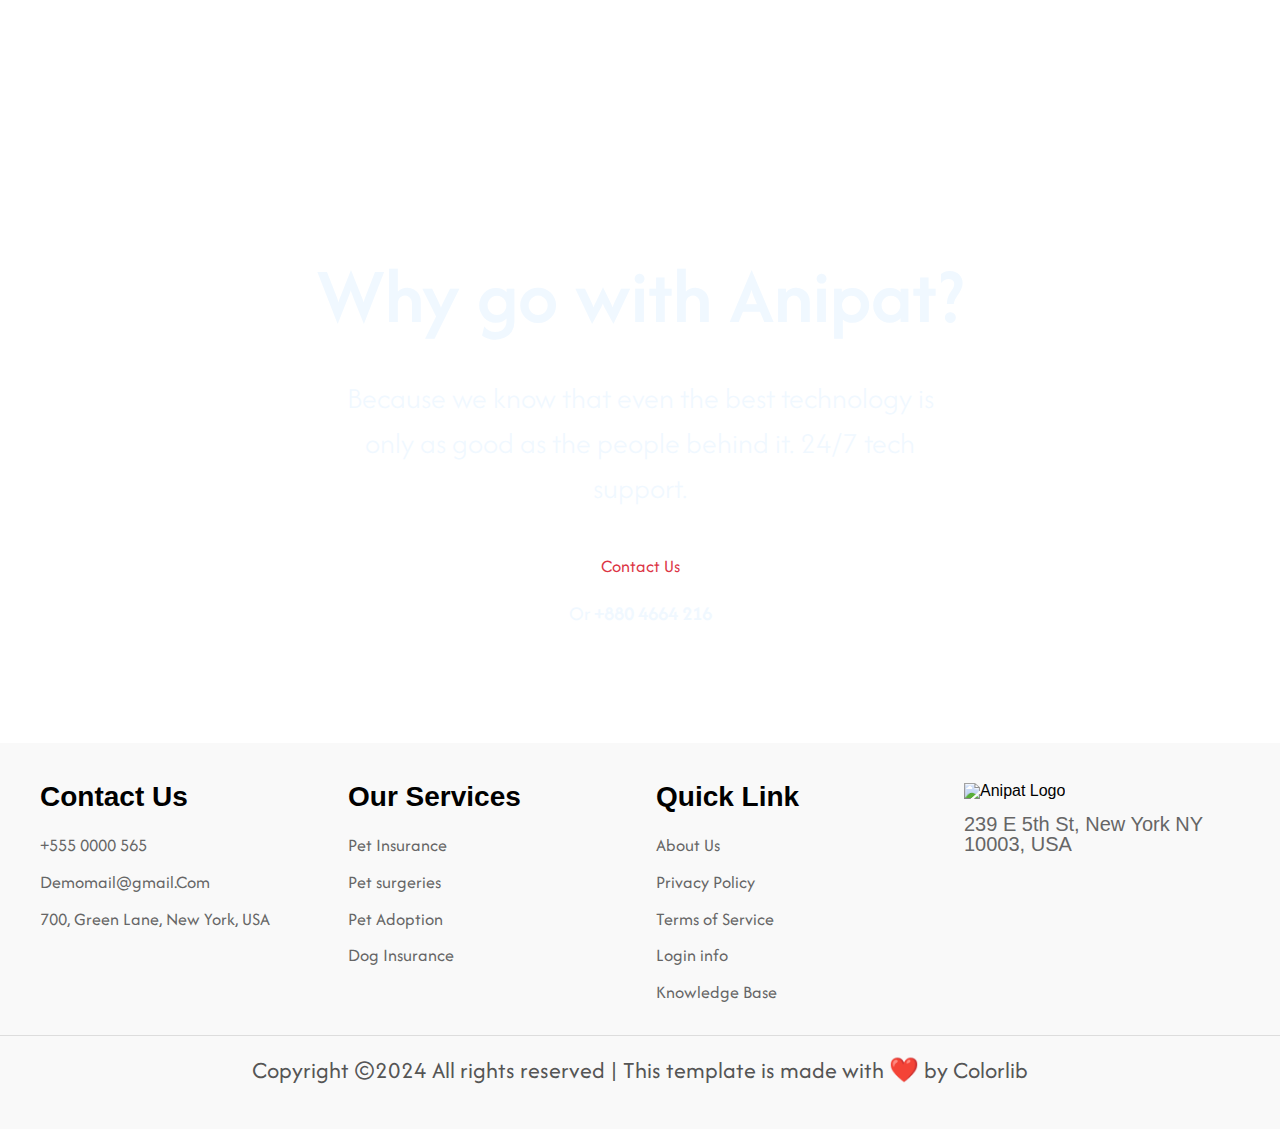
==== commit 0fa57106: "login/register ready" ====
--- a/aboutus.html
+++ b/aboutus.html
@@ -32,12 +32,13 @@
      <header class="main-header">
         <img src="https://preview.colorlib.com/theme/anipat/img/logo.png.webp" alt="" >
         <ul class="pages">
-            <p><a href="home.html">Home</a></p>
+            <p><a href="index.html">Home</a></p>
 <p><a href="aboutus.html">About</a></p>
 <p><a href="blog.html">Blog</a></p>
-<p><a href="pages.html">Pages</a></p>
 <p><a href="services.html">Services</a></p>
 <p><a href="contact.html">Contact</a></p>
+<p><a href="login.html">Login</a></p>
+<p><a href="register.html">Register</a></p>
         </ul>
         <div class="hamburger">
             <i class="fa-solid fa-bars"></i>
--- a/assets/css/main.css
+++ b/assets/css/main.css
@@ -38,6 +38,12 @@
 body {
   line-height: 1;
 }
+body::-moz-selection {
+  color: grey;
+}
+body::selection {
+  color: grey;
+}
 
 menu, ol, ul {
   list-style: none;
@@ -136,6 +142,8 @@
   padding: 30px 200px;
   background-color: #fff;
   font-family: "Afacad Flux";
+  box-shadow: rgba(0, 0, 0, 0.1) 0px 4px 12px;
+  z-index: 999;
 }
 .main-header img {
   height: 36px;
@@ -235,11 +243,11 @@
   font-family: "Afacad Flux";
 }
 .care-part p {
-  margin: 0;
   padding-left: 200px;
   color: white;
   font-family: "Afacad Flux";
   font-weight: 100;
+  line-height: 90px;
 }
 .care-part p:first-child {
   font-size: 90px;
@@ -247,7 +255,7 @@
 .care-part p:nth-child(2) {
   font-size: 90px;
   font-weight: 900;
-  margin: 10px 0;
+  margin-bottom: 50px;
 }
 .care-part p:nth-child(3) {
   font-size: 20px;
@@ -972,4 +980,118 @@
 }
 .contact-section .contact-info p .icon {
   font-size: 20px;
+}
+
+.register {
+  text-align: center;
+  margin-top: 100px;
+}
+.register img {
+  width: 400px;
+  margin: 0 auto;
+  background-color: white;
+}
+
+.register-form {
+  padding-top: 10px;
+  font-family: "Afacad Flux";
+  font-size: 30px;
+  width: 50%;
+  margin-left: 25%;
+  border-radius: 10px;
+  text-align: center;
+  color: #191D34;
+  font-weight: 500;
+  margin-bottom: 200px;
+  box-shadow: rgba(50, 50, 93, 0.25) 0px 50px 100px -20px, rgba(0, 0, 0, 0.3) 0px 30px 60px -30px, rgba(10, 37, 64, 0.35) 0px -2px 6px 0px inset;
+}
+.register-form input {
+  background-color: #FF7B3D;
+  color: #191D34;
+  border: none;
+  border-radius: 5px;
+  margin: 12px;
+  width: 60%;
+  margin-left: 20px;
+  height: 35px;
+  font-size: 24px;
+}
+.register-form input:focus {
+  border: 1px solid #191D34;
+}
+.register-form label {
+  margin: 6px;
+}
+.register-form button {
+  margin-top: 15px;
+  margin-bottom: 15px;
+  width: 25%;
+  height: 50px;
+  border-radius: 20px;
+  background-color: #191D34;
+  color: #FF7B3D;
+  font-size: 25px;
+  font-weight: 900;
+  border: none;
+}
+.register-form button:hover {
+  background-color: #FF7B3D;
+  color: #191D34;
+}
+
+.login {
+  text-align: center;
+  margin-top: 100px;
+}
+.login img {
+  width: 400px;
+  margin: 0 auto;
+  background-color: white;
+}
+
+.login-form {
+  padding-top: 10px;
+  font-family: "Afacad Flux";
+  font-size: 30px;
+  width: 50%;
+  margin-left: 25%;
+  border-radius: 10px;
+  text-align: center;
+  color: #191D34;
+  font-weight: 500;
+  margin-bottom: 200px;
+  box-shadow: rgba(50, 50, 93, 0.25) 0px 50px 100px -20px, rgba(0, 0, 0, 0.3) 0px 30px 60px -30px, rgba(10, 37, 64, 0.35) 0px -2px 6px 0px inset;
+}
+.login-form input {
+  background-color: #FF7B3D;
+  color: #191D34;
+  border: none;
+  border-radius: 5px;
+  margin: 12px;
+  width: 60%;
+  margin-left: 20px;
+  height: 35px;
+  font-size: 24px;
+}
+.login-form input:focus {
+  border: 1px solid #191D34;
+}
+.login-form label {
+  margin: 6px;
+}
+.login-form button {
+  margin-top: 15px;
+  margin-bottom: 15px;
+  width: 25%;
+  height: 50px;
+  border-radius: 20px;
+  background-color: #191D34;
+  color: #FF7B3D;
+  font-size: 25px;
+  font-weight: 900;
+  border: none;
+}
+.login-form button:hover {
+  background-color: #FF7B3D;
+  color: #191D34;
 }/*# sourceMappingURL=main.css.map */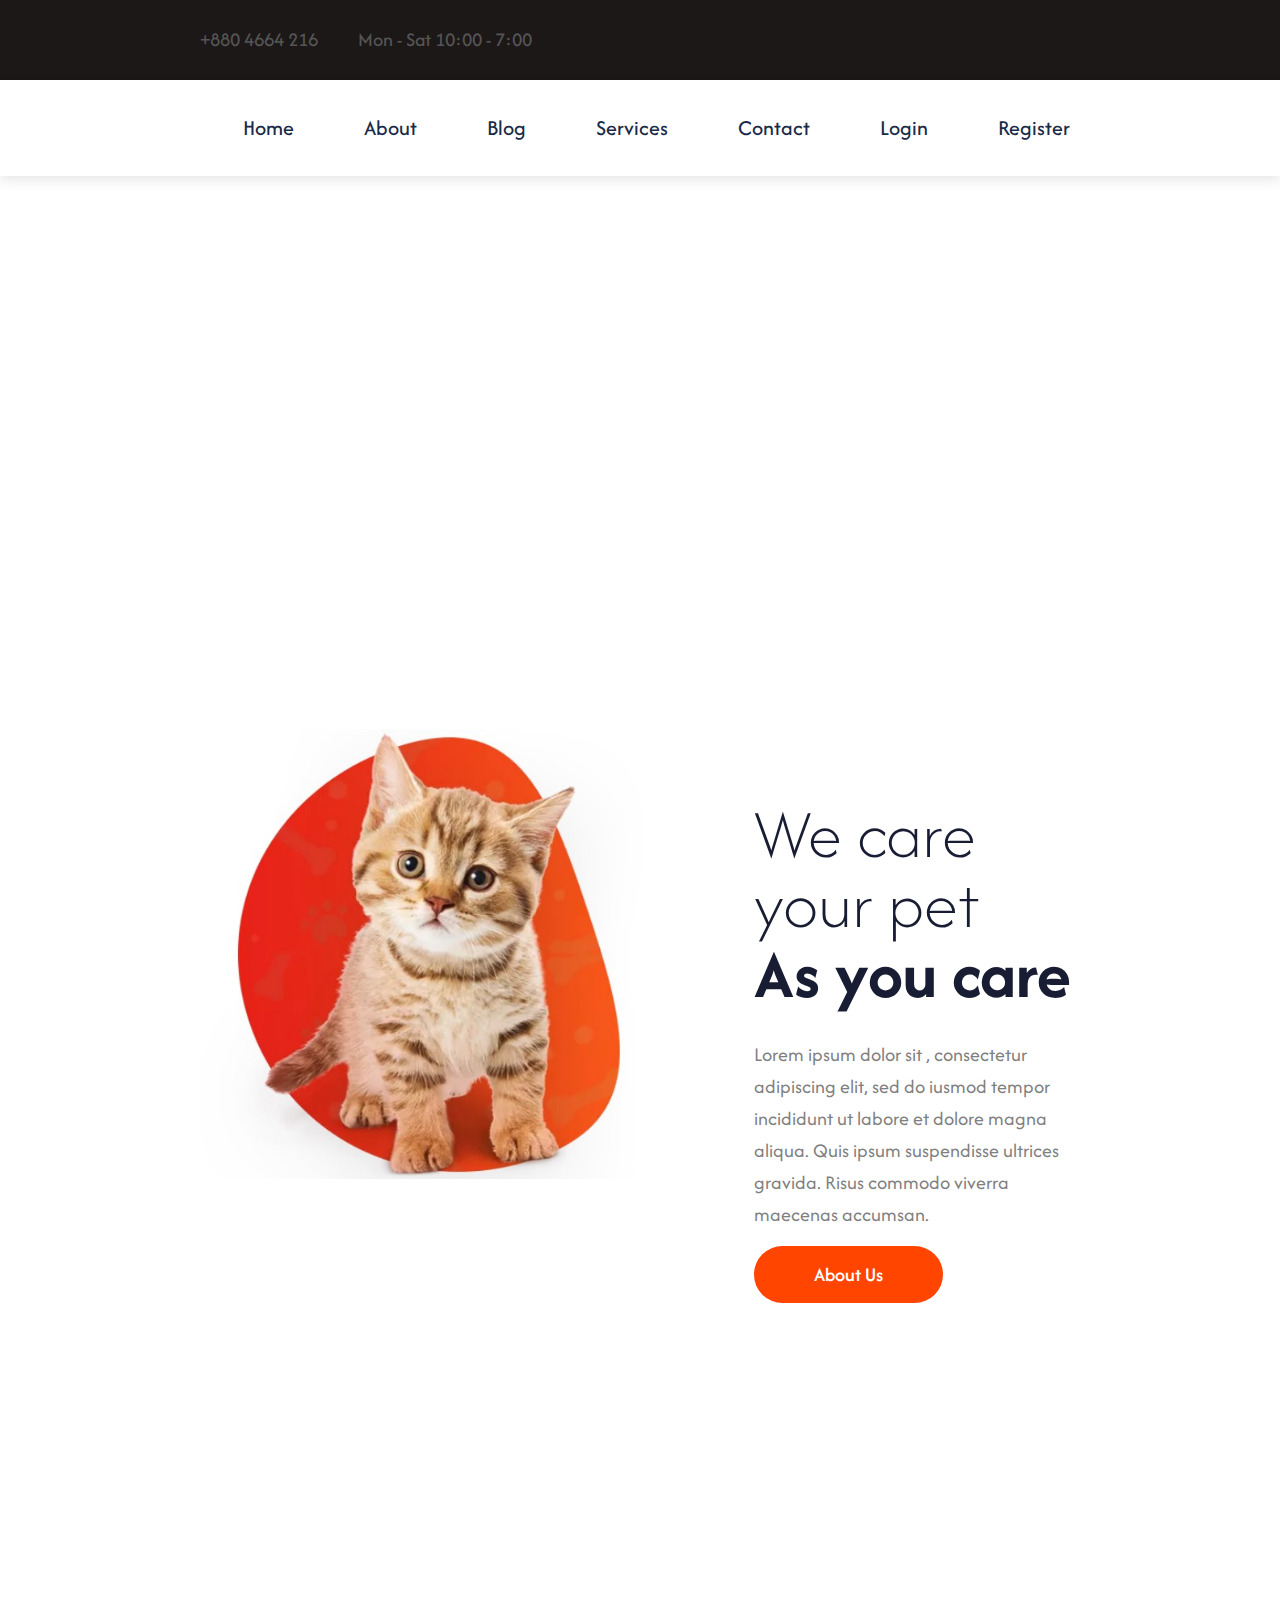
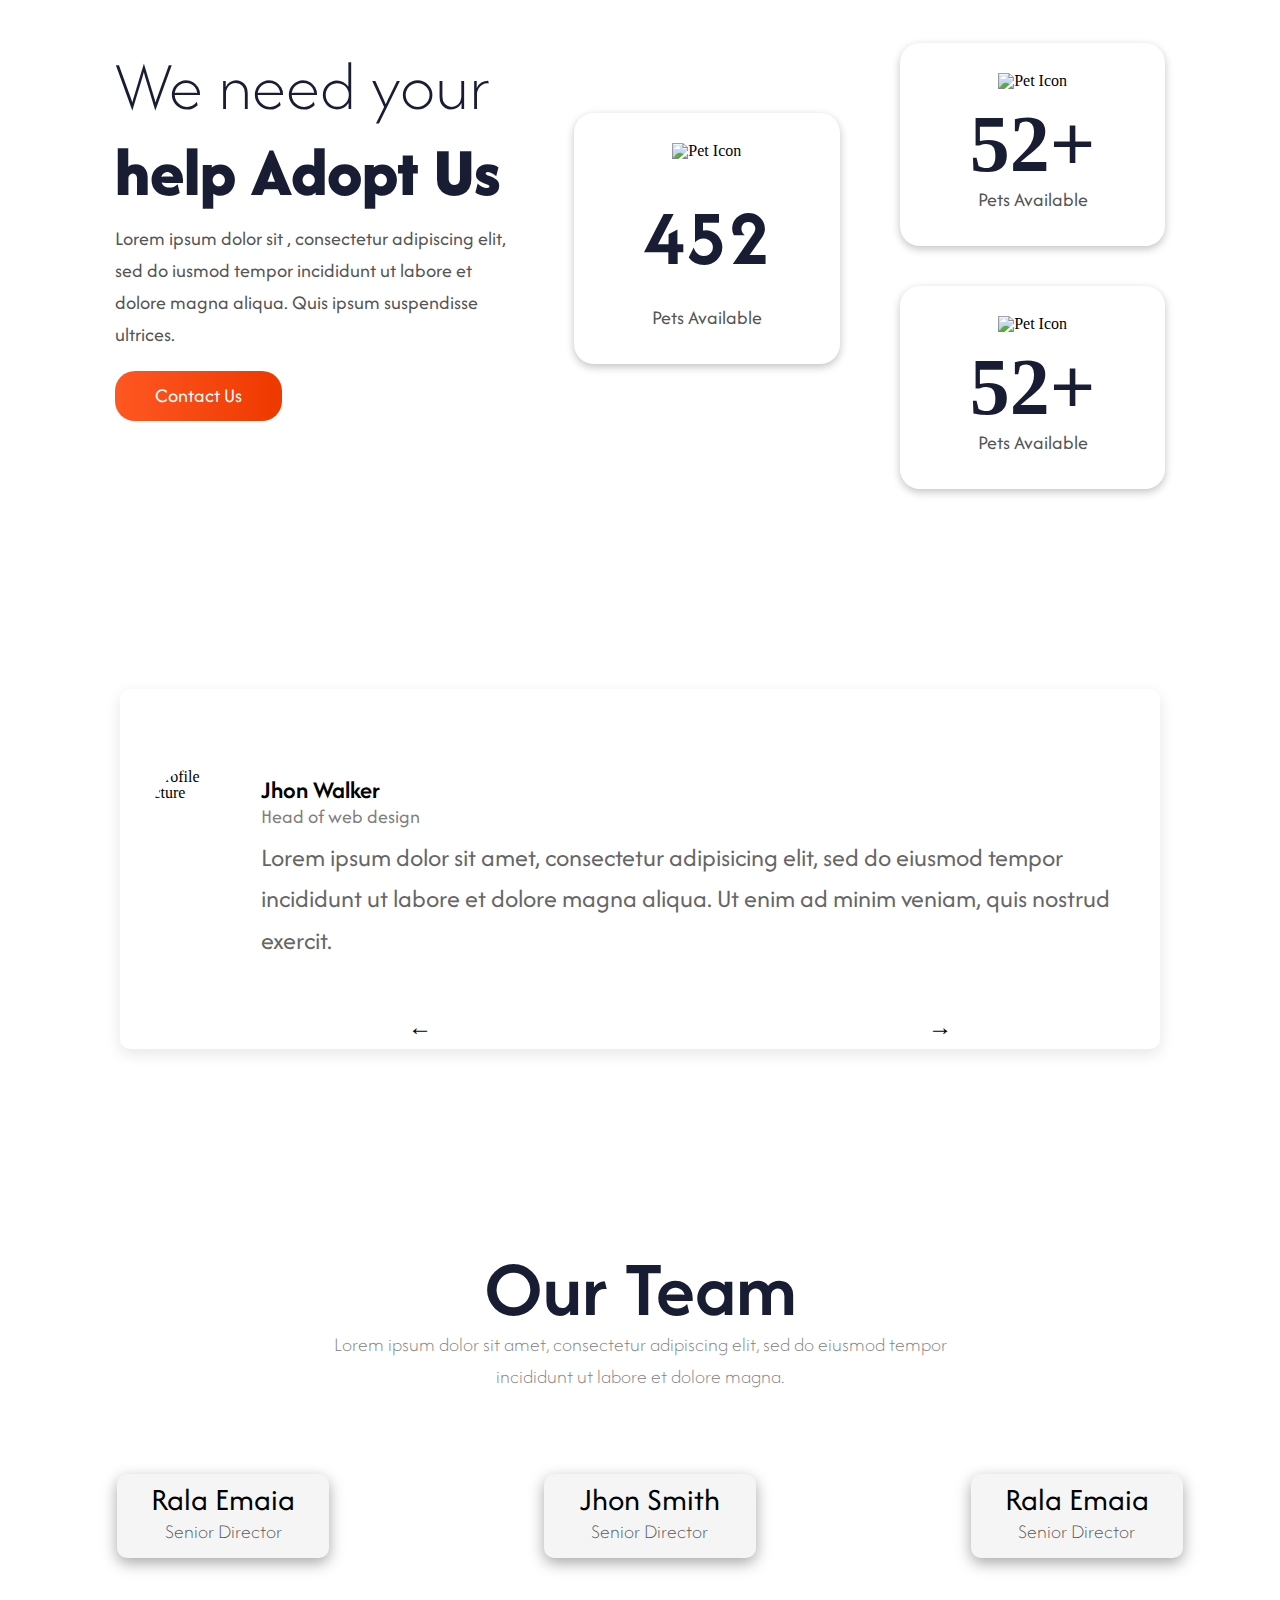
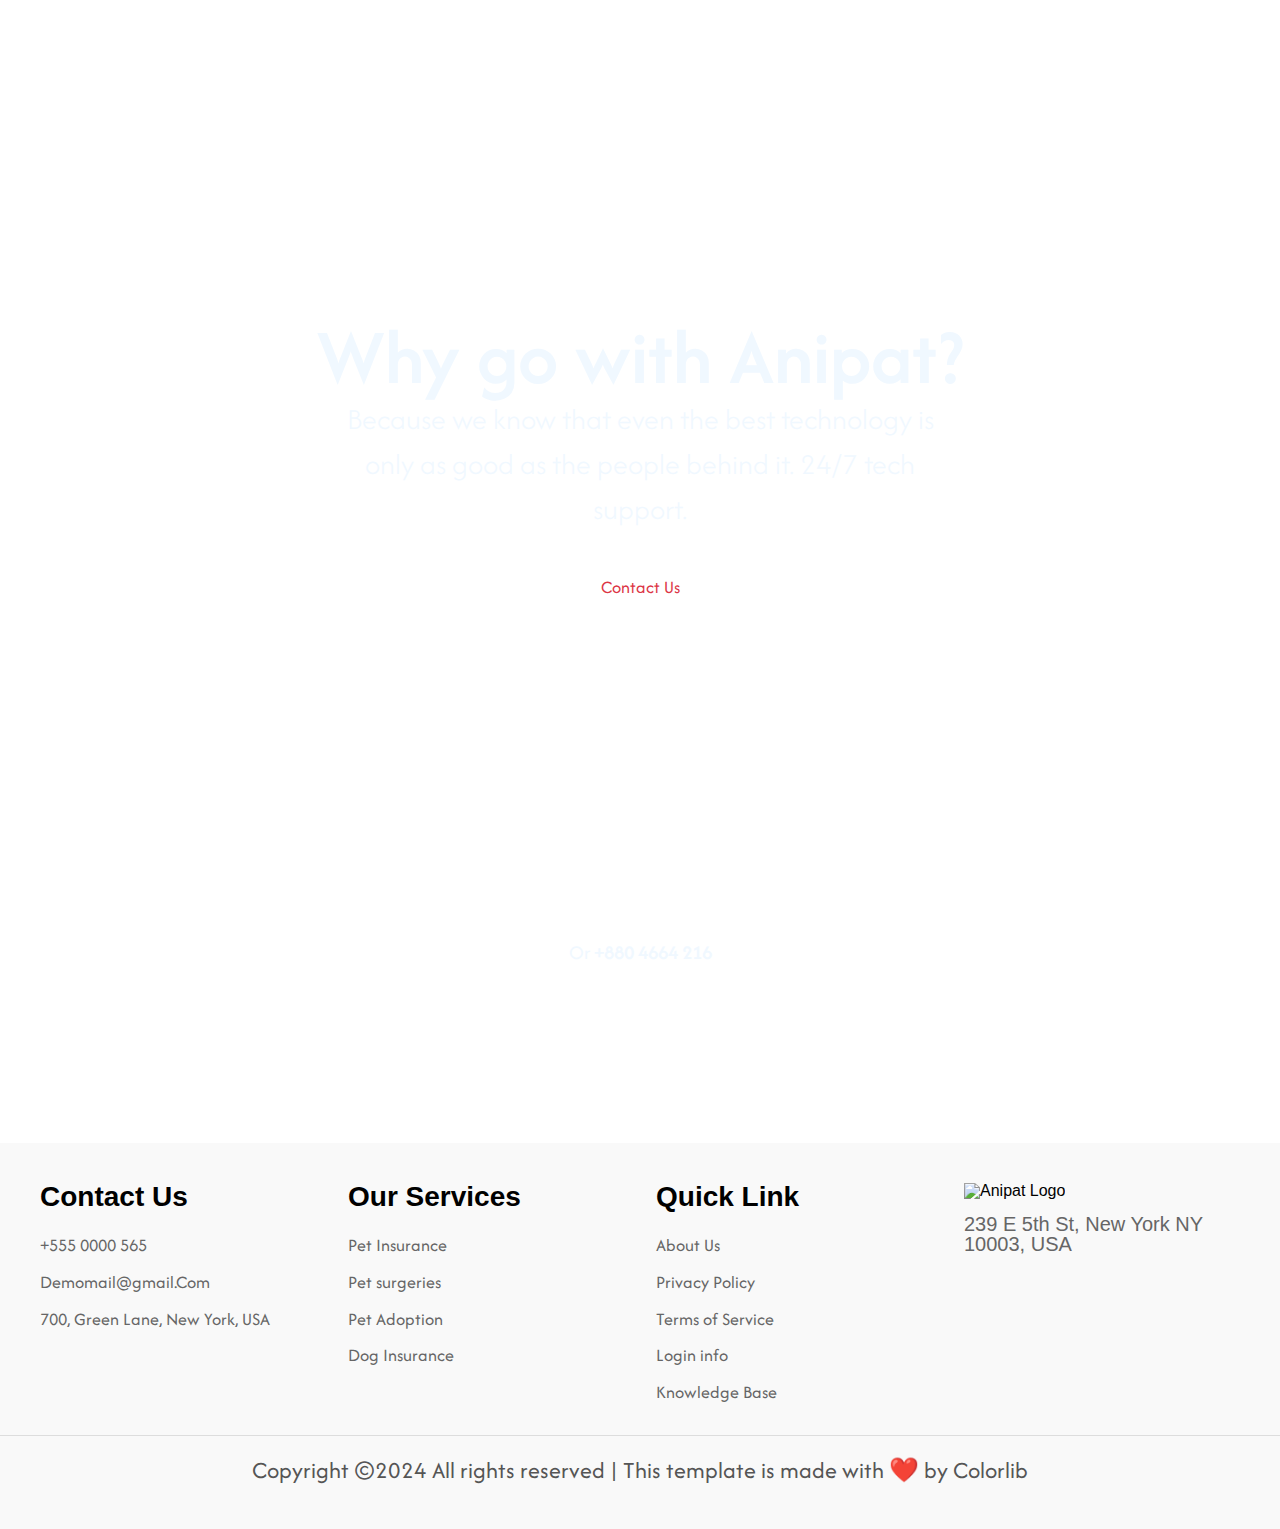
==== commit c6d0fdaf: "finished" ====
--- a/aboutus.html
+++ b/aboutus.html
@@ -12,7 +12,7 @@
     <script defer src="./assets/js/increment.js"></script>
     <script defer src="./assets/js/slider.js"></script>
     <script defer src="./assets/js/bars.js"></script>
-    <script defer src="./assets/js/main.js"></script>
+    <script defer src="./assets/js/scroll.js"></script>
 </head>
 <body>
     <!-- top-header -->
@@ -40,15 +40,7 @@
 <p><a href="login.html">Login</a></p>
 <p><a href="register.html">Register</a></p>
         </ul>
-        <div class="hamburger">
-            <i class="fa-solid fa-bars"></i>
-            <p  id="pages">Home</p>
-            <p id="pages">About</p>
-            <p id="pages">Blog</p>
-            <p id="pages">Pages</p>
-            <p id="pages">Services</p>
-            <p id="pages">Contact</p>
-        </div>
+       
         
      </header>
 
--- a/assets/css/main.css
+++ b/assets/css/main.css
@@ -178,21 +178,6 @@
 .main-header ul.pages p a:hover:after {
   width: 100%;
 }
-.main-header .hamburger {
-  display: none;
-  flex-direction: column;
-  gap: 4px;
-  cursor: pointer;
-}
-.main-header .hamburger span {
-  width: 30px;
-  height: 3px;
-  background-color: #1a2b48;
-  transition: background-color 0.3s;
-}
-.main-header .hamburger:hover span {
-  background-color: #dc3545;
-}
 @media (max-width: 1024px) {
   .main-header {
     padding: 30px 100px;
@@ -206,27 +191,19 @@
 }
 @media (max-width: 768px) {
   .main-header {
-    padding: 30px 50px;
+    padding: 30px 20px;
+    flex-direction: column;
+    align-items: flex-start;
   }
   .main-header ul.pages {
-    display: none;
-  }
-  .main-header .hamburger {
-    display: flex;
-  }
-  .main-header.menu-open ul.pages {
-    display: flex;
-    position: absolute;
-    top: 100%;
-    left: 0;
+    flex-direction: column;
+    margin-top: 20px;
+    gap: 10px;
     width: 100%;
-    flex-direction: column;
-    background-color: #fff;
-    padding: 20px 0;
-    gap: 20px;
-  }
-  .main-header.menu-open ul.pages p {
-    text-align: center;
+    padding: 10px 0;
+  }
+  .main-header p {
+    font-size: 18px;
   }
 }
 
@@ -242,6 +219,7 @@
   background-size: contain;
   font-family: "Afacad Flux";
 }
+
 .care-part p {
   padding-left: 200px;
   color: white;
@@ -249,14 +227,17 @@
   font-weight: 100;
   line-height: 90px;
 }
+
 .care-part p:first-child {
   font-size: 90px;
 }
+
 .care-part p:nth-child(2) {
   font-size: 90px;
   font-weight: 900;
   margin-bottom: 50px;
 }
+
 .care-part p:nth-child(3) {
   font-size: 20px;
   width: 50%;
@@ -264,6 +245,7 @@
   margin-bottom: 20px;
   font-weight: 300;
 }
+
 .care-part p:nth-child(4) {
   font-size: 20px;
   width: 50%;
@@ -271,6 +253,7 @@
   line-height: 1;
   margin-bottom: 20px;
 }
+
 .care-part button {
   font-family: "Afacad Flux";
   background-color: white;
@@ -284,17 +267,99 @@
   margin-left: 200px;
   margin-top: 25px;
 }
+
 .care-part button:hover {
   background-color: red;
   color: white;
 }
+
 .care-part img {
   position: absolute;
   bottom: -300px;
-  right: 120px;
+  right: 10%;
   width: 800px;
 }
 
+@media (max-width: 1024px) {
+  .care-part {
+    text-align: center;
+    padding: 20px;
+    height: auto;
+    background-size: cover;
+  }
+  .care-part p {
+    margin: 0 auto;
+    padding-left: 0;
+    text-align: center;
+    line-height: normal;
+  }
+  .care-part p:first-child,
+  .care-part p:nth-child(2) {
+    font-size: 50px;
+  }
+  .care-part p:nth-child(3),
+  .care-part p:nth-child(4) {
+    font-size: 16px;
+    width: 100%;
+    margin-bottom: 10px;
+  }
+  .care-part button {
+    margin-left: 0;
+    align-self: center;
+  }
+  .care-part img {
+    display: none;
+  }
+}
+@media (max-width: 1024px) and (max-width: 768px) {
+  .care-part {
+    text-align: center;
+    padding: 20px;
+    height: auto;
+    background-size: cover;
+  }
+  .care-part img {
+    display: none;
+  }
+  .care-part p {
+    margin: 0 auto;
+    padding-left: 0;
+    text-align: center;
+    line-height: normal;
+  }
+  .care-part p:first-child,
+  .care-part p:nth-child(2) {
+    font-size: 50px;
+  }
+  .care-part p:nth-child(3),
+  .care-part p:nth-child(4) {
+    font-size: 16px;
+    width: 100%;
+    margin-bottom: 10px;
+  }
+  .care-part button {
+    margin-left: 0;
+    align-self: center;
+  }
+  .care-part img {
+    display: none;
+  }
+}
+@media (max-width: 480px) {
+  .care-part {
+    text-align: center;
+  }
+  .care-part p:first-child,
+  .care-part p:nth-child(2) {
+    margin: 0 auto;
+    text-align: center;
+    font-size: 40px;
+  }
+  .care-part p:nth-child(3),
+  .care-part p:nth-child(4) {
+    font-size: 14px;
+  }
+}
 .services h3 {
   text-align: center;
   font-size: 60px;
@@ -329,7 +394,7 @@
   flex-direction: column;
   padding: 50px 60px;
   border-radius: 12px;
-  transition: width 1sn;
+  transition: width 1s;
 }
 .services .cards .card img {
   width: 200px;
@@ -347,6 +412,51 @@
   border: none;
 }
 
+@media (max-width: 1200px) {
+  .services h3 {
+    font-size: 50px;
+  }
+  .services p {
+    font-size: 18px;
+  }
+  .services .cards {
+    margin-left: 50px;
+    margin-right: 50px;
+  }
+  .services .cards .card {
+    width: 30%;
+    padding: 30px 20px;
+  }
+}
+@media (max-width: 768px) {
+  .services h3 {
+    font-size: 40px;
+  }
+  .services p {
+    font-size: 16px;
+  }
+  .services .cards {
+    margin-left: 20px;
+    margin-right: 20px;
+  }
+  .services .cards .card {
+    width: 45%;
+    padding: 20px;
+  }
+}
+@media (max-width: 480px) {
+  .services h3 {
+    font-size: 30px;
+  }
+  .services p {
+    font-size: 14px;
+  }
+  .services .cards .card {
+    width: 90%;
+    margin-bottom: 50px;
+    padding: 15px;
+  }
+}
 .wecare {
   margin-top: 200px;
   display: flex;
@@ -394,6 +504,79 @@
   font-weight: 500;
 }
 
+@media (max-width: 1200px) {
+  .wecare .image {
+    margin-left: 50px;
+    height: auto;
+  }
+  .wecare .text {
+    margin-left: 20px;
+    margin-right: 20px;
+  }
+  .wecare .text h5 {
+    font-size: 50px;
+  }
+  .wecare .text h4 {
+    font-size: 50px;
+  }
+  .wecare .text p {
+    font-size: 18px;
+  }
+  .wecare .text button {
+    font-size: 18px;
+    padding: 12px 30px;
+  }
+}
+@media (max-width: 950px) {
+  .wecare {
+    flex-wrap: wrap;
+  }
+}
+@media (max-width: 768px) {
+  .wecare {
+    flex-direction: column;
+    flex-wrap: wrap;
+  }
+  .wecare .image {
+    margin-left: 0;
+    margin: 0 auto;
+    height: auto;
+  }
+  .wecare .text {
+    margin: 20px;
+  }
+  .wecare .text h5 {
+    font-size: 40px;
+  }
+  .wecare .text h4 {
+    font-size: 40px;
+  }
+  .wecare .text p {
+    font-size: 16px;
+  }
+  .wecare .text button {
+    font-size: 16px;
+    padding: 10px 20px;
+  }
+}
+@media (max-width: 480px) {
+  .wecare .image {
+    height: 300px;
+  }
+  .wecare .text h5 {
+    font-size: 30px;
+  }
+  .wecare .text h4 {
+    font-size: 30px;
+  }
+  .wecare .text p {
+    font-size: 14px;
+  }
+  .wecare .text button {
+    font-size: 14px;
+    padding: 8px 15px;
+  }
+}
 .content {
   margin-top: 300px;
 }
@@ -574,7 +757,7 @@
 
 .slider-container {
   max-width: 1000px;
-  margin: 200px;
+  margin: 200px auto;
   position: relative;
   overflow: hidden;
   background: #fff;
@@ -591,10 +774,7 @@
   display: flex;
   align-items: center;
   justify-content: center;
-  padding-top: 60px;
-  padding-bottom: 60px;
-  padding-left: 30px;
-  padding-right: 30px;
+  padding: 60px 30px;
   opacity: 0.3;
   transition: opacity 0.4s ease-in-out;
 }
@@ -641,6 +821,57 @@
   color: #333;
 }
 
+@media (max-width: 768px) {
+  .slider-container {
+    margin: 100px auto;
+  }
+  .slider-container .slide {
+    padding: 40px 20px;
+  }
+  .slider-container .slide .profile-img {
+    width: 150px;
+    height: 150px;
+  }
+  .slider-container .slide .testimonial-content h3 {
+    font-size: 20px;
+  }
+  .slider-container .slide .testimonial-content h4 {
+    font-size: 18px;
+  }
+  .slider-container .slide .testimonial-content p {
+    font-size: 22px;
+  }
+  .slider-container .navigation {
+    padding: 0 10px;
+  }
+  .slider-container .navigation .nav-button {
+    font-size: 20px;
+  }
+}
+@media (max-width: 480px) {
+  .slider-container {
+    margin: 50px auto;
+  }
+  .slider-container .slide {
+    padding: 30px 10px;
+  }
+  .slider-container .slide .profile-img {
+    width: 120px;
+    height: 120px;
+  }
+  .slider-container .slide .testimonial-content h3 {
+    font-size: 18px;
+  }
+  .slider-container .slide .testimonial-content h4 {
+    font-size: 16px;
+  }
+  .slider-container .slide .testimonial-content p {
+    font-size: 20px;
+  }
+  .slider-container .navigation .nav-button {
+    font-size: 18px;
+  }
+}
 .ourteam {
   font-family: "Afacad Flux";
   text-align: center;
@@ -765,24 +996,21 @@
   align-items: center;
   justify-content: center;
   margin-top: 150px;
-  height: 600px;
+  height: 1000px;
   background: url("https://preview.colorlib.com/theme/anipat/img/banner/contact_bg.png") no-repeat;
   text-align: center;
   background-size: contain;
   font-family: "Afacad Flux";
   width: 100%;
-  justify-content: center;
 }
 .whygo .why {
   font-weight: 600;
   font-size: 80px;
   color: aliceblue;
   margin: 0 auto;
-  justify-content: center;
 }
 .whygo .context {
   width: 50%;
-  margin-top: 40px;
   line-height: 1.5;
   font-weight: 300;
   font-size: 30px;
@@ -807,12 +1035,49 @@
   margin-bottom: 2px;
   transition: background-color 0.3s ease;
   margin-top: 25px;
+  margin-bottom: 25%;
 }
 .whygo button:hover {
   background-color: red;
   color: white;
 }
 
+@media (max-width: 768px) {
+  .whygo {
+    height: auto;
+    padding: 50px 20px;
+  }
+  .whygo .why {
+    font-size: 60px;
+  }
+  .whygo .context {
+    width: 80%;
+    font-size: 24px;
+  }
+  .whygo p {
+    font-size: 18px;
+  }
+  .whygo button {
+    font-size: 16px;
+    padding: 15px 40px;
+  }
+}
+@media (max-width: 480px) {
+  .whygo .why {
+    font-size: 40px;
+  }
+  .whygo .context {
+    width: 90%;
+    font-size: 20px;
+  }
+  .whygo p {
+    font-size: 16px;
+  }
+  .whygo button {
+    font-size: 14px;
+    padding: 12px 30px;
+  }
+}
 footer {
   background-color: #f9f9f9;
   padding: 40px 0;
@@ -1025,7 +1290,7 @@
 .register-form button {
   margin-top: 15px;
   margin-bottom: 15px;
-  width: 25%;
+  width: 50%;
   height: 50px;
   border-radius: 20px;
   background-color: #191D34;
@@ -1094,4 +1359,115 @@
 .login-form button:hover {
   background-color: #FF7B3D;
   color: #191D34;
+}
+
+a {
+  padding: 10px;
+  text-align: center;
+  justify-content: center;
+  margin: 20px auto;
+}
+
+.blog-container {
+  display: flex;
+  flex-direction: row-reverse;
+  justify-content: space-around;
+}
+.blog-container #search-input {
+  margin-top: 50px;
+  width: 100%;
+  height: 20%;
+  background-color: peachpuff;
+  border: none;
+  border-radius: 10px;
+  font-size: 25px;
+  font-family: "Afacad Flux";
+}
+.blog-container #category-filter {
+  margin-top: 30px;
+  border-radius: 10px;
+  font-size: 20px;
+  font-family: "Afacad Flux";
+  background-color: peachpuff;
+}
+.blog-container #category-filter option {
+  background-color: palegoldenrod;
+  font-size: 20px;
+  font-family: "Afacad Flux";
+}
+
+.blog-card {
+  font-family: "Afacad Flux";
+  margin-bottom: 100px;
+  margin-top: 50px;
+  background-color: #fff;
+  border-radius: 10px;
+  box-shadow: 0 0 15px rgba(0, 0, 0, 0.1);
+  overflow: hidden;
+  transition: all 0.3s ease;
+  width: 40%;
+  margin-left: 10%;
+  height: auto;
+  display: block;
+}
+.blog-card:hover {
+  box-shadow: 0 0 25px rgba(0, 0, 0, 0.2);
+}
+.blog-card .blog-image {
+  position: relative;
+}
+.blog-card .blog-image img {
+  width: 100%;
+  height: auto;
+  -o-object-fit: cover;
+     object-fit: cover;
+}
+.blog-card .blog-image .blog-date {
+  position: absolute;
+  top: 80%;
+  left: 30px;
+  background-color: #ff5722;
+  color: white;
+  padding: 10px;
+  border-radius: 5px;
+  display: flex;
+  flex-direction: column;
+  align-items: center;
+  justify-content: center;
+  width: 50px;
+}
+.blog-card .blog-image .blog-date .date-day {
+  font-size: 30px;
+  font-weight: bold;
+}
+.blog-card .blog-image .blog-date .date-month {
+  font-size: 20px;
+  text-transform: uppercase;
+}
+.blog-card .blog-content {
+  padding: 20px;
+}
+.blog-card .blog-content h3 {
+  font-size: 1.25rem;
+  margin-bottom: 10px;
+  color: #333;
+}
+.blog-card .blog-content p {
+  font-size: 0.95rem;
+  line-height: 1.6;
+  color: #777;
+  margin-bottom: 15px;
+}
+.blog-card .blog-content .blog-meta {
+  display: flex;
+  justify-content: space-between;
+  font-size: 0.85rem;
+  color: #888;
+}
+.blog-card .blog-content .blog-meta .blog-category, .blog-card .blog-content .blog-meta .blog-comments {
+  display: flex;
+  align-items: center;
+}
+.blog-card .blog-content .blog-meta .blog-category i, .blog-card .blog-content .blog-meta .blog-comments i {
+  margin-right: 5px;
 }/*# sourceMappingURL=main.css.map */